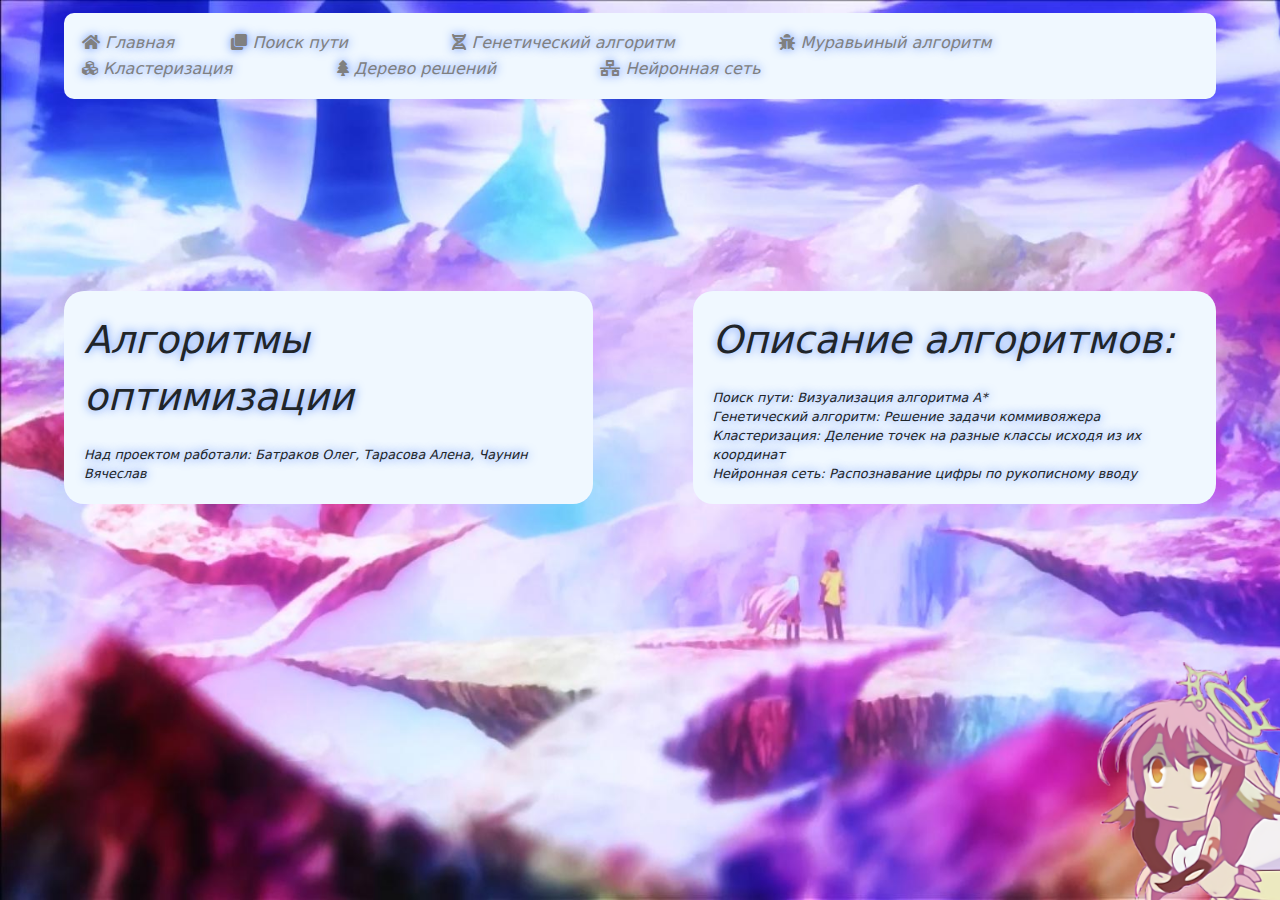
==== index.html @ 72e656da "Initial solution tree alg commit" ====
<html lang="en">
<head>
    <meta charset="UTF-8">
    <meta http-equiv="X-UA-Compatible" content="IE=edge">
    <meta name="viewport" content="width=device-width, initial-scale=1.0">
    <title>WeebAlgs</title>
    <link rel="stylesheet" href="src/css/index.css">
    <link rel="stylesheet" href="src/css/text_style.css">
    <link rel="stylesheet" href="src/css/nav.css">
    <link rel="stylesheet" href="https://cdn.jsdelivr.net/npm/bootstrap@5.1.3/dist/css/bootstrap.min.css">
    <link rel="stylesheet" href="https://use.fontawesome.com/releases/v5.8.2/css/all.css">
    <link rel="stylesheet" href="src/css/animation.css">
</head>

<body>
<div class="nav">
    <aside>
        <ul class="nav_block">
            <li><a href="index.html"><i class="fas fa-home"></i> Главная</a></li>
            <li><a href="src/templates/path_finder.html"><i class="fas fa-clone"></i> Поиск пути</a>
            <li>
            <li><a href="src/templates/genetic.html"><i class="fas fa-dna"></i> Генетический алгоритм</a>
            <li>
            <li><a href="src/templates/ants_basic.html"><i class="fas fa-bug"></i> Муравьиный алгоритм</a>
            <li>
            <li><a href="src/templates/clustering.html"><i class="fas fa-cubes"></i> Кластеризация</a>
            <li>
            <li><a href="src/templates/solution_tree.html"><i class="fas fa-tree"></i> Дерево решений</a>
            <li>
            <li><a href="src/templates/neural_network.html"><i class="fas fa-network-wired"></i> Нейронная сеть</a>
            <li>
        </ul>
    </aside>
</div>
<div class="main">
    <div class="title">
        <a style="font-size: 3vw">Алгоритмы оптимизации<br></a>
        <a style="font-size: 1vw">
            <br>Над проектом работали: Батраков Олег, Тарасова Алена, Чаунин Вячеслав
        </a>
    </div>

    <div class="description">
        <a style="font-size: 3vw">Описание алгоритмов:<br></a>
        <a style="font-size: 1vw">
            <br>Поиск пути: Визуализация алгоритма А*
            <br>Генетический алгоритм: Решение задачи коммивояжера
            <br>Кластеризация: Деление точек на разные классы исходя из их координат
            <br>Нейронная сеть: Распознавание цифры по рукописному вводу
        </a>
    </div>
</div>
<div class="picture">
    <img class="jibril" src="src/img/flying.png" alt="">
</div>
</body>
</html>
---- src/css/index.css ----
.title {
    background-color: aliceblue;
    border-radius: 20px;
    margin-left: 5%;
    margin-top: 15%;
    padding: 20px 20px 20px 20px;
}

.description {
    background-color: aliceblue;
    border-radius: 20px;
    margin-left: 100px;
    margin-right: 5%;
    margin-top: 15%;
    padding: 20px 20px 20px 20px;
}

.main {
    display: flex;
}
---- src/css/text_style.css ----
body {
    font-style: italic;
    color: #1e1d1d;
    text-shadow: 0 0 10px rgba(75, 128, 252, 0.9);
    animation: cycle 5s linear infinite;
}

@keyframes cycle {
    0% {
        text-shadow: 0 0 10px rgba(61, 174, 255, 0.9);
    }
    20% {
        text-shadow: 0 0 10px rgba(158, 125, 255, 0.9);
    }
    30% {
        text-shadow: 0 0 10px rgba(238, 99, 255, 0.9);
    }
    40% {
        text-shadow: 0 0 10px rgba(255, 14, 122, 0.9);
    }
    50% {
        text-shadow: 0 0 10px rgba(253, 25, 25, 0.9);
    }
    60% {
        text-shadow: 0 0 10px rgba(255, 153, 46, 0.9);
    }
    70% {
        text-shadow: 0 0 12px rgba(255, 245, 39, 0.9);
    }
    80% {
        text-shadow: 0 0 10px rgba(103, 255, 55, 0.9);
    }
    90% {
        text-shadow: 0 0 10px rgba(46, 255, 111, 0.9);
    }
    100% {
        text-shadow: 0 0 10px rgba(61, 174, 255, 0.9);
    }
}
---- src/css/nav.css ----
body {
    justify-content: center;
    background-image: url("../img/background.jpg");
    background-repeat: no-repeat;
    background-size: cover;
    background-attachment: fixed;
}

div.nav {
    justify-content: center;
    background-color: aliceblue;
    border-radius: 10px;
    width: 90%;
    margin-top: 1%;
    margin-left: auto;
    margin-right: auto;
    padding: 1%;
}

ul.nav_block {
    padding: 4px;
    margin-top: auto;
    margin-bottom: auto;
}

ul.nav_block li {
    display: inline-block;
    color: gray;
    margin-right: 50px;
    padding: 0.1%;
    transition: transform .4s ease;
}

ul.nav_block a {
    text-decoration: none;
    display: inline-block;
    color: gray;
}

ul.nav_block li:hover, ul.nav_block a:hover {
    color: #6D2749;
    text-decoration: none;
    transform: scale(1.3);
}

input[type=range]  {
    overflow: hidden;
}

input {
    background: linear-gradient(to right, #d9d9d9, #15a9a9 50%, #d9d9d9);
    border: solid 2px #444;
    border-radius: 8px;
    height: 10px;

    -webkit-appearance: none;
}

input::-webkit-slider-thumb {
    background-color: #6fb95a;
    border: solid 2px #dedede;
    border-radius: 0;
    height: 20px;
    width: 20px;
    -webkit-appearance: none;
}

input {
    margin-top: 3px !important;
    height: 15px !important;
}

input:disabled {
    background: linear-gradient(to right, #adadad, #222f2f 50%, #adadad);
    border: solid 2px #444;
    border-radius: 8px;
    height: 10px;
}

input:disabled::-webkit-slider-thumb {
    background-color: #5f623f;
    border: solid 2px #dedede;
    border-radius: 0;
    height: 20px;
    width: 20px;
}

button {
    width: 130px;
    height: 40px;
    color: #000000;
    line-height: 42px;
    border-radius: 5px;
    font-family: 'Lato', sans-serif;
    font-weight: 500;
    background: transparent;
    cursor: pointer;
    transition: all 0.3s ease;
    position: relative;
    display: inline-block;
    outline: none;
    padding: 0;
}

button:hover {
    color: #ffffff;
    background: transparent;
    box-shadow: none;
}

button:before, button:after {
    border-radius: 10px;
    content: '';
    position: absolute;
    top: 0;
    right: 0;
    height: 2px;
    width: 0;
    background: #ffffff;
    box-shadow:
            -1px -1px 5px 0 #fff,
            7px 7px 20px 0 rgba(255, 255, 255, 0.2),
            4px 4px 5px 0 #0002;
    transition: 400ms ease all;
}

button:after {
    right: inherit;
    top: inherit;
    left: 0;
    bottom: 0;
}

button:hover:before, button:hover:after {
    width: 100%;
    transition: 800ms ease all;
}

select, input, button {
    box-shadow: inset 2px 2px 2px 0 rgba(255, 255, 255, .5),
    7px 7px 20px 0 rgba(0, 0, 0, .1),
    4px 4px 5px 0 rgba(0, 0, 0, .1);
}
---- src/css/animation.css ----
.picture {
    animation: MoveUpDown 3s ease-in-out infinite, colorAnim 5s linear infinite;
    position: fixed;
    top: 47%;
    left: 68%;
    transform: scale(0.4);
}

@keyframes MoveUpDown {
    0%, 100% {
        bottom: 0;
    }
    50% {
        bottom: 100px;
    }
}

@keyframes colorAnim {
    0% {
        filter: drop-shadow(5px 5px 80px rgba(61, 174, 255, 1));
    }
    20% {
        filter: drop-shadow(5px 5px 60px rgba(158, 125, 255, 1));
    }
    30% {
        filter: drop-shadow(5px 5px 40px rgba(238, 99, 255, 1));
    }
    40% {
        filter: drop-shadow(5px 5px 30px rgba(255, 14, 122, 1));
    }
    50% {
        filter: drop-shadow(5px 5px 20px rgba(253, 25, 25, 1));
    }
    60% {
        filter: drop-shadow(5px 5px 40px rgba(255, 153, 46, 1));
    }
    70% {
        filter: drop-shadow(5px 5px 80px rgba(255, 245, 39, 1));
    }
    80% {
        filter: drop-shadow(5px 5px 70px rgba(103, 255, 55, 1));
    }
    90% {
        filter: drop-shadow(5px 5px 60px rgba(46, 255, 111, 1));
    }
    100% {
        filter: drop-shadow(5px 5px 80px rgba(61, 174, 255, 1));
    }
}
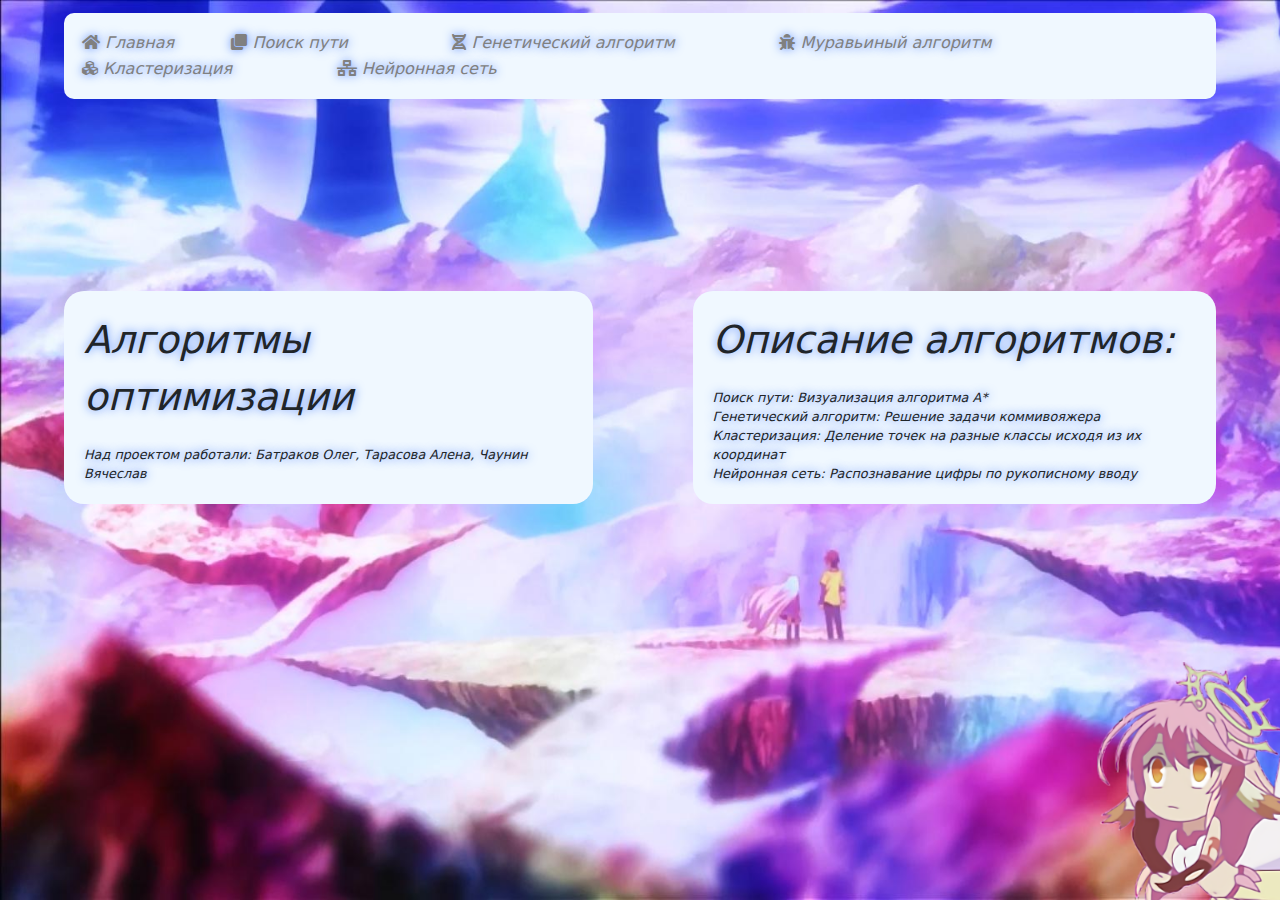
==== commit ceb2e4a4: "add favicon" ====
--- a/index.html
+++ b/index.html
@@ -4,6 +4,7 @@
     <meta http-equiv="X-UA-Compatible" content="IE=edge">
     <meta name="viewport" content="width=device-width, initial-scale=1.0">
     <title>WeebAlgs</title>
+    <link rel="shortcut icon" href="src/img/favicon.png" type="image/x-icon">
     <link rel="stylesheet" href="src/css/index.css">
     <link rel="stylesheet" href="src/css/text_style.css">
     <link rel="stylesheet" href="src/css/nav.css">
@@ -24,8 +25,6 @@
             <li><a href="src/templates/ants_basic.html"><i class="fas fa-bug"></i> Муравьиный алгоритм</a>
             <li>
             <li><a href="src/templates/clustering.html"><i class="fas fa-cubes"></i> Кластеризация</a>
-            <li>
-            <li><a href="src/templates/solution_tree.html"><i class="fas fa-tree"></i> Дерево решений</a>
             <li>
             <li><a href="src/templates/neural_network.html"><i class="fas fa-network-wired"></i> Нейронная сеть</a>
             <li>
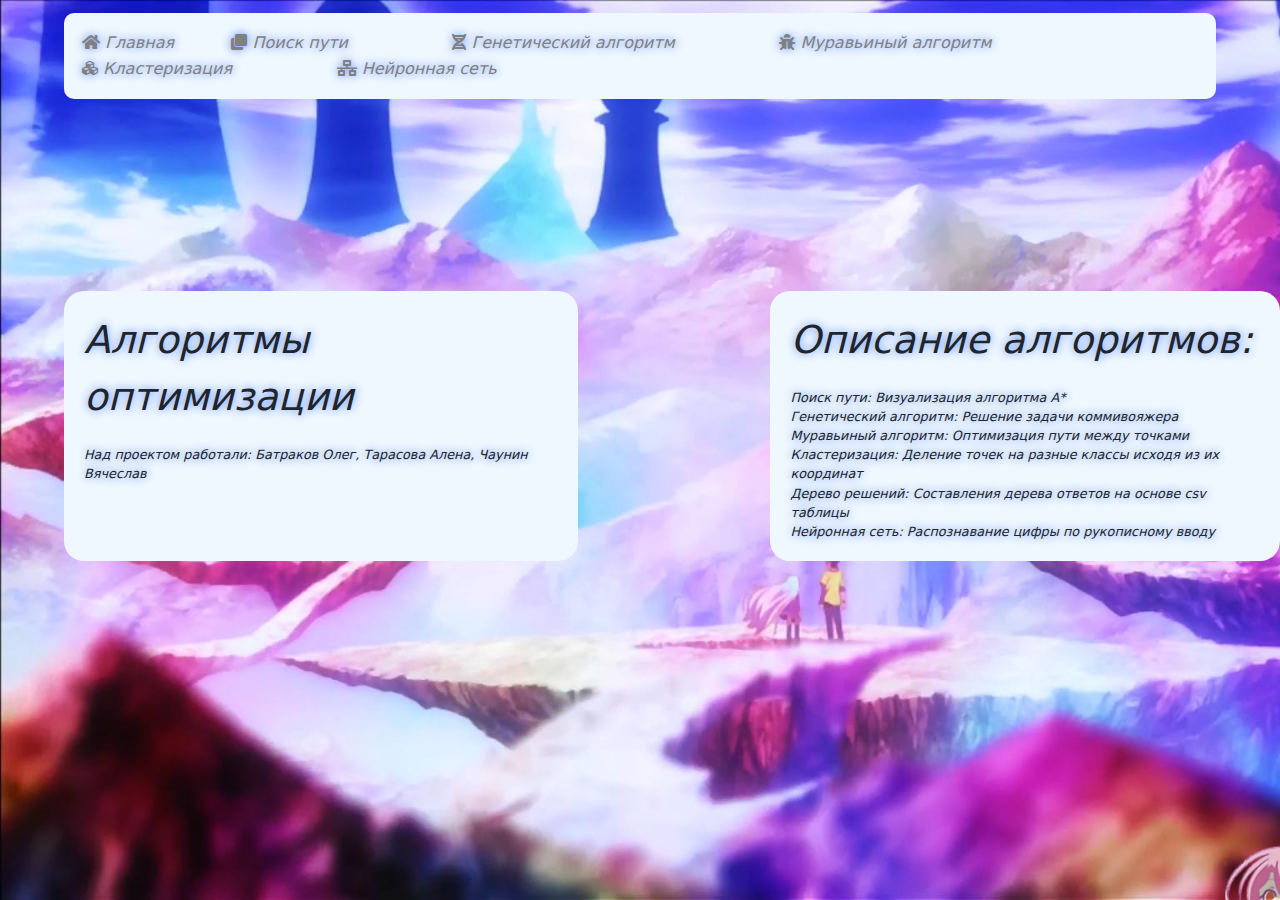
==== commit 4d98680b: "Index style fix" ====
--- a/index.html
+++ b/index.html
@@ -44,7 +44,9 @@
         <a style="font-size: 1vw">
             <br>Поиск пути: Визуализация алгоритма А*
             <br>Генетический алгоритм: Решение задачи коммивояжера
+            <br>Муравьиный алгоритм: Оптимизация пути между точками
             <br>Кластеризация: Деление точек на разные классы исходя из их координат
+            <br>Дерево решений: Составления дерева ответов на основе csv таблицы
             <br>Нейронная сеть: Распознавание цифры по рукописному вводу
         </a>
     </div>
--- a/src/css/index.css
+++ b/src/css/index.css
@@ -9,8 +9,7 @@
 .description {
     background-color: aliceblue;
     border-radius: 20px;
-    margin-left: 100px;
-    margin-right: 5%;
+    margin-left: 15%;
     margin-top: 15%;
     padding: 20px 20px 20px 20px;
 }
--- a/src/css/animation.css
+++ b/src/css/animation.css
@@ -1,9 +1,9 @@
 .picture {
     animation: MoveUpDown 3s ease-in-out infinite, colorAnim 5s linear infinite;
     position: fixed;
-    top: 47%;
-    left: 68%;
-    transform: scale(0.4);
+    top: 60%;
+    left: 75%;
+    transform: scale(0.3);
 }
 
 @keyframes MoveUpDown {
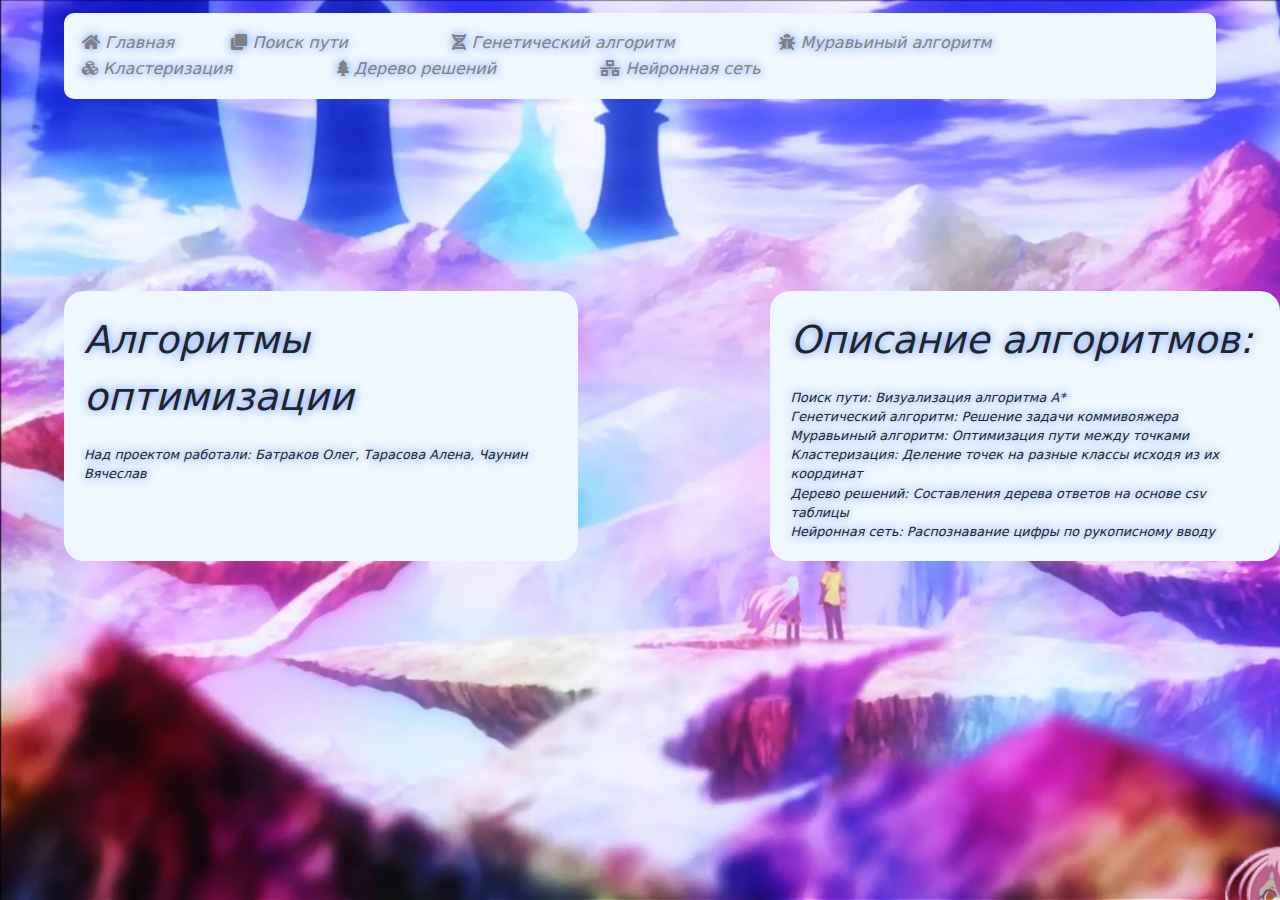
==== commit c3bbe5ac: "Merge pull request #44 from Cortuzz/solution-tree" ====
--- a/index.html
+++ b/index.html
@@ -25,6 +25,8 @@
             <li><a href="src/templates/ants_basic.html"><i class="fas fa-bug"></i> Муравьиный алгоритм</a>
             <li>
             <li><a href="src/templates/clustering.html"><i class="fas fa-cubes"></i> Кластеризация</a>
+            <li>
+            <li><a href="src/templates/solution_tree.html"><i class="fas fa-tree"></i> Дерево решений</a>
             <li>
             <li><a href="src/templates/neural_network.html"><i class="fas fa-network-wired"></i> Нейронная сеть</a>
             <li>
